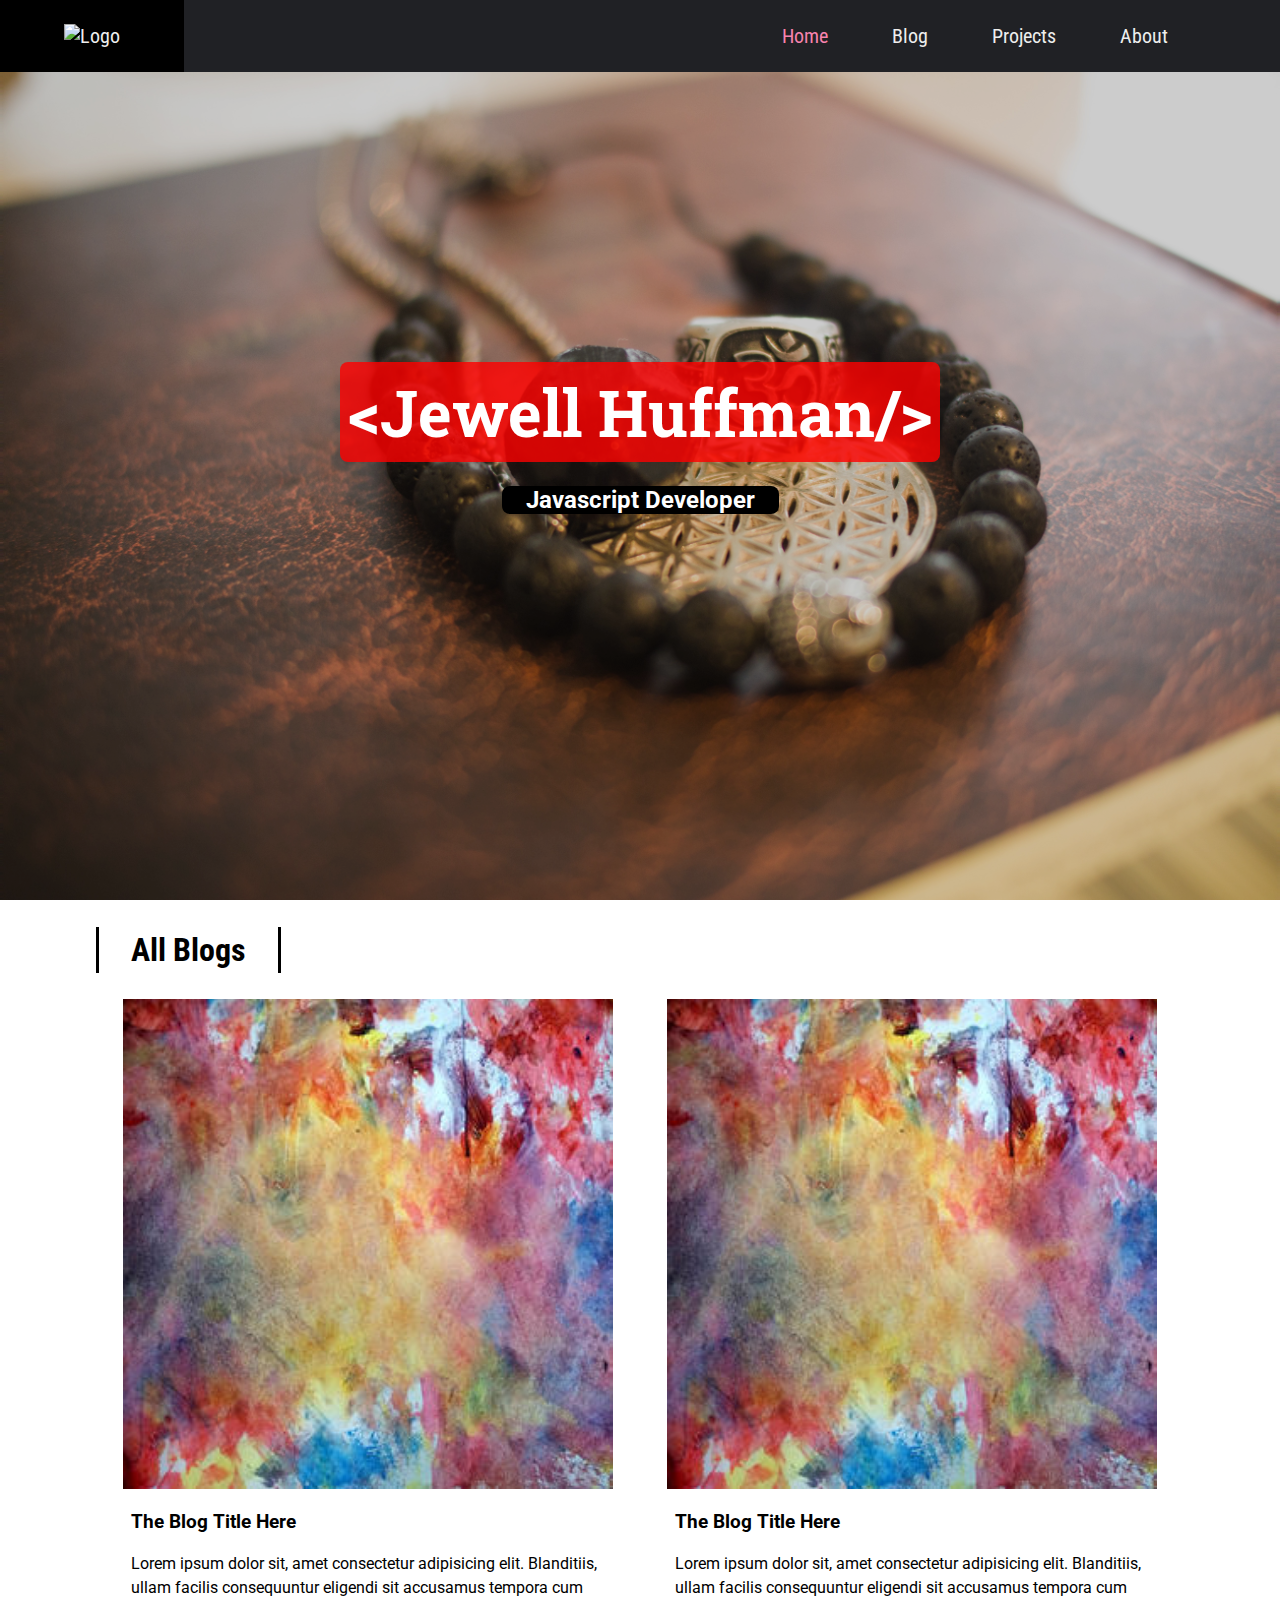
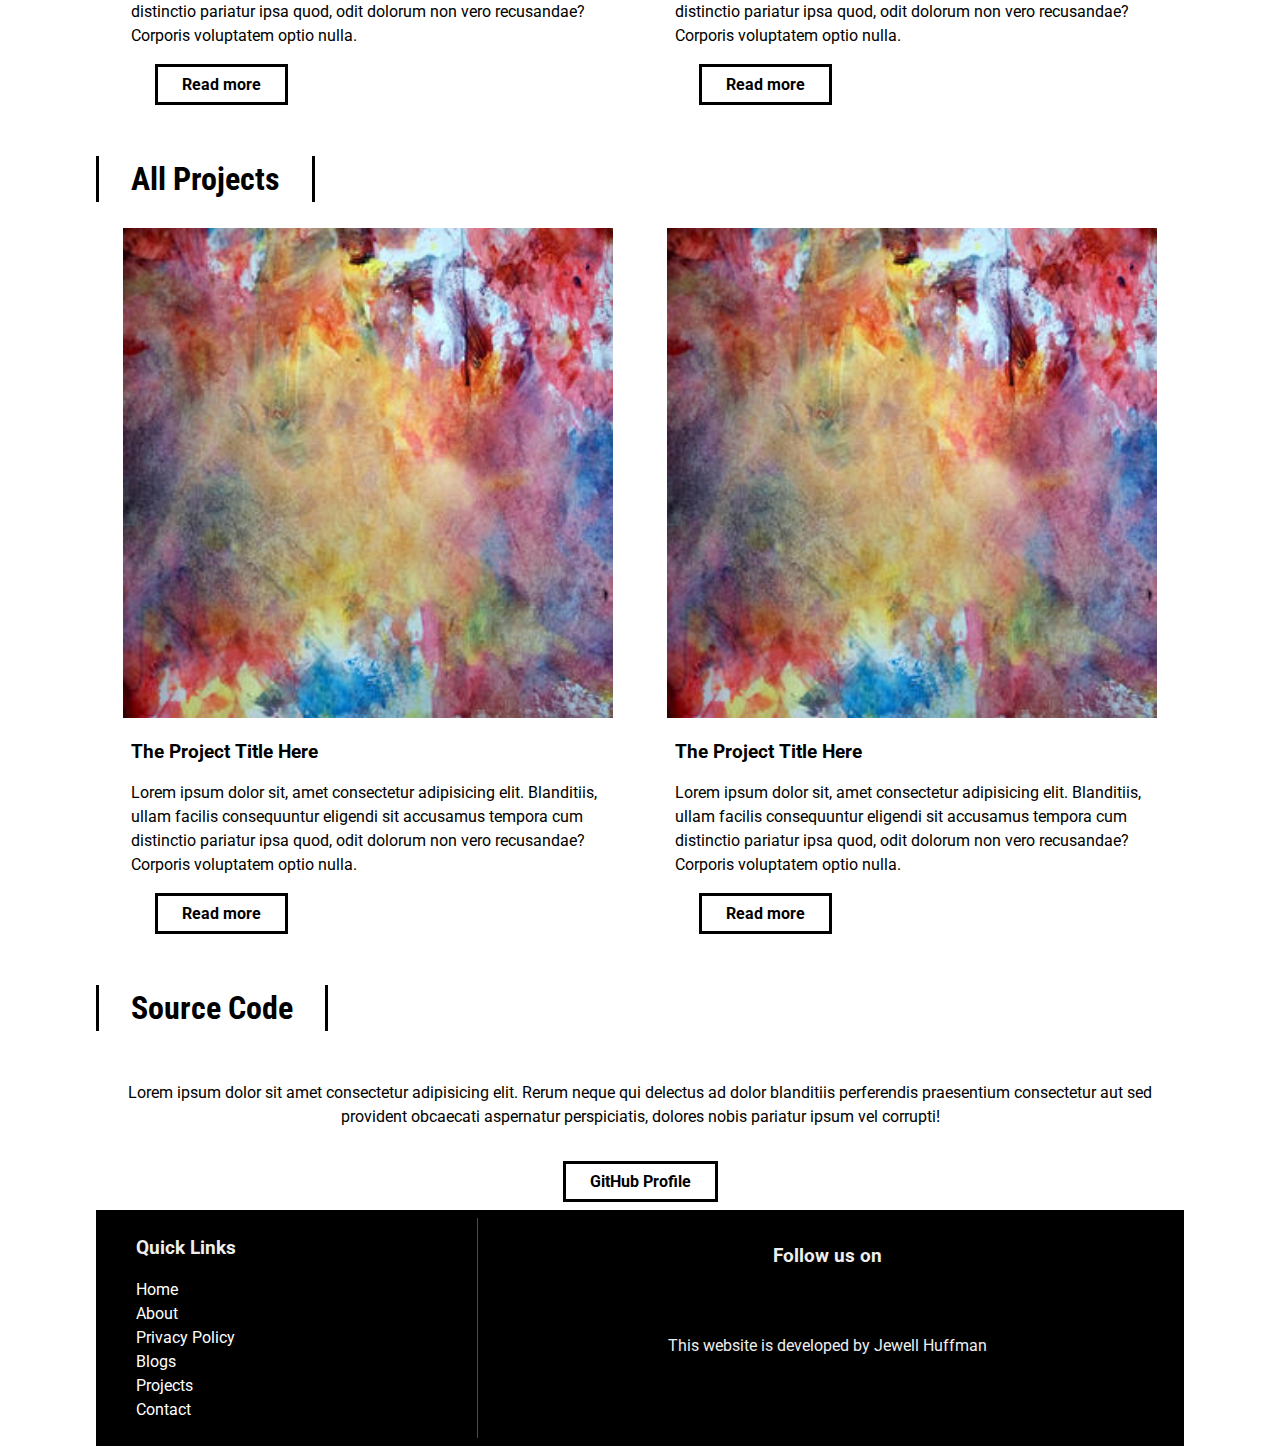
==== index.html @ e7cb85cb "Initial commit" ====
<!DOCTYPE html>
<html lang="en">

<head>
    <meta charset="UTF-8">
    <meta name="viewport" content="width=device-width, initial-scale=1.0">
    <meta http-equiv="X-UA-Compatible" content="ie=edge">
    <link rel="stylesheet" href="https://use.fontawesome.com/releases/v5.1.0/css/all.css" integrity="sha384-lKuwvrZot6UHsBSfcMvOkWwlCMgc0TaWr+30HWe3a4ltaBwTZhyTEggF5tJv8tbt"
        crossorigin="anonymous">
    <link href="https://fonts.googleapis.com/css?family=Roboto|Roboto+Condensed|Roboto+Slab" rel="stylesheet">
    <link rel="stylesheet" href="style.css">
    <title>Jewell H.</title>
</head>

<body>
    <div id="slideout-menu">
        <ul>
            <li>
                <a href="index.html">Home</a>
            </li>
            <li>
                <a href="blogslist.html">Blog</a>
            </li>
            <li>
                <a href="blogslist.html">Projects</a>
            </li>
            <li>
                <a href="about.html">About</a>
            </li>
            <li>
                <input type="text" placeholder="Search Here">
            </li>
        </ul>
    </div>

    <nav>
        <div id="logo-img">
            <a href="#">
                <img src="" alt="Logo">
            </a>
        </div>
        <div id="menu-icon">
            <i class="fas fa-bars"></i>
        </div>
        <ul>
            <li>
                <a class="active" href="index.html">Home</a>
            </li>
            <li>
                <a href="blogslist.html">Blog</a>
            </li>
            <li>
                <a href="blogslist.html">Projects</a>
            </li>
            <li>
                <a href="about.html">About</a>
            </li>
            <li>
                <div id="search-icon">
                    <i class="fas fa-search"></i>
                </div>
            </li>
        </ul>
    </nav>

    <div id="searchbox">
        <input type="text" placeholder="Search Here">
    </div>

    <div id="banner">
        <h1>&lt;Jewell Huffman/&gt;</h1>
        <h3>Javascript Developer</h3>
    </div>

    <main>
        <a href="blogslist.html">
            <h2 class="section-heading">All Blogs</h2>
        </a>

        <section>
            <div class="card">
                <div class="card-image">
                    <a href="blogpost.html">
                        <img src="img/1.jpg" alt="Card Image">
                    </a>
                </div>

                <div class="card-description">
                    <a href="blogpost.html">
                        <h3>The Blog Title Here</h3>
                    </a>
                    <p>
                        Lorem ipsum dolor sit, amet consectetur adipisicing elit. Blanditiis, ullam facilis consequuntur eligendi sit accusamus tempora
                        cum distinctio pariatur ipsa quod, odit dolorum non vero recusandae? Corporis voluptatem optio nulla.
                    </p>
                    <a href="blogpost.html" class="btn-readmore">Read more</a>
                </div>
            </div>

            <div class="card">
                <div class="card-image">
                    <a href="blogpost.html">
                        <img src="img/1.jpg" alt="Card Image">
                    </a>
                </div>

                <div class="card-description">
                    <a href="blogpost.html">
                        <h3>The Blog Title Here</h3>
                    </a>
                    <p>
                        Lorem ipsum dolor sit, amet consectetur adipisicing elit. Blanditiis, ullam facilis consequuntur eligendi sit accusamus tempora
                        cum distinctio pariatur ipsa quod, odit dolorum non vero recusandae? Corporis voluptatem optio nulla.
                    </p>
                    <a href="blogpost.html" class="btn-readmore">Read more</a>
                </div>
            </div>
        </section>

        <a href="blogslist.html">
        	<h2 class="section-heading">All Projects</h2>
    	</a>

        <section>
            <div class="card">
                <div class="card-image">
                    <a href="blogpost.html">
                        <img src="img/1.jpg" alt="Card Image">
                    </a>
                </div>

                <div class="card-description">
                    <a href="blogpost.html">
                        <h3>The Project Title Here</h3>
                    </a>
                    <p>
                        Lorem ipsum dolor sit, amet consectetur adipisicing elit. Blanditiis, ullam facilis consequuntur eligendi sit accusamus tempora
                        cum distinctio pariatur ipsa quod, odit dolorum non vero recusandae? Corporis voluptatem optio nulla.
                    </p>
                    <a href="blogpost.html" class="btn-readmore">Read more</a>
                </div>
            </div>

            <div class="card">
                <div class="card-image">
                    <a href="blogpost.html">
                        <img src="img/1.jpg" alt="Card Image">
                    </a>
                </div>

                <div class="card-description">
                    <a href="blogpost.html">
                        <h3>The Project Title Here</h3>
                    </a>
                    <p>
                        Lorem ipsum dolor sit, amet consectetur adipisicing elit. Blanditiis, ullam facilis consequuntur eligendi sit accusamus tempora
                        cum distinctio pariatur ipsa quod, odit dolorum non vero recusandae? Corporis voluptatem optio nulla.
                    </p>
                    <a href="blogpost.html" class="btn-readmore">Read more</a>
                </div>
            </div>
        </section>

        <h2 class="section-heading">Source Code</h2>

        <section id="section-source">
            <p>
                Lorem ipsum dolor sit amet consectetur adipisicing elit. Rerum neque qui delectus ad dolor blanditiis perferendis praesentium
                consectetur aut sed provident obcaecati aspernatur perspiciatis, dolores nobis pariatur ipsum vel corrupti!
            </p>
            <a href="#" class="btn-readmore">GitHub Profile</a>
        </section>

        <footer>
            <div id="left-footer">
                <h3>Quick Links</h3>
                <p>
                    <ul>
                        <li>
                            <a href="index.html">Home</a>
                        </li>
                        <li>
                            <a href="about.html">About</a>
                        </li>
                        <li>
                            <a href="#">Privacy Policy</a>
                        </li>
                        <li>
                            <a href="blogslist.html">Blogs</a>
                        </li>
                        <li>
                            <a href="blogslist.html">Projects</a>
                        </li>
                        <li>
                            <a href="#">Contact</a>
                        </li>
                    </ul>
                </p>
            </div>

            <div id="right-footer">
                <h3>Follow us on</h3>
                <div id="social-media-footer">
                    <ul>
                        <li>
                            <a href="#">
                                <i class="fab fa-facebook"></i>
                            </a>
                        </li>
                        <li>
                            <a href="#">
                                <i class="fab fa-youtube"></i>
                            </a>
                        </li>
                        <li>
                            <a href="#">
                                <i class="fab fa-github"></i>
                            </a>
                        </li>
                    </ul>
                </div>
                <p>This website is developed by Jewell Huffman</p>
            </div>
        </footer>

    </main>

    <script src="main.js"></script>
</body>

</html>
---- style.css ----
body {
    font-family: "Roboto", sans-serif;
    margin: 0;
  }
  
  h1 {
    padding: 8px;
    background: rgba(255, 0, 0, 0.8);
    border-radius: 8px;
    margin: 0;
    font-size: 64px;
    font-family: "Roboto Slab", serif;
  }
  
  p {
    line-height: 1.5;
  }
  
  main {
    margin: 0 auto;
  }
  
  a {
    text-decoration: none;
    color: black;
  }
  
  a:hover {
    text-decoration: underline;
  }
  
  /* Inputs */
  
  input,
  textarea {
    height: 32px;
    padding: 0 16px;
    font-family: "Roboto Condensed", sans-serif;
    font-size: 20px;
    border: none;
    box-shadow: inset 8px 3px 18px -4px rgba(0, 0, 0, 0.4);
  }
  
  input:focus,
  textarea:focus {
    outline: none;
  }
  
  /* Banner */
  
  #banner {
    height: 100vh;
    display: flex;
    align-items: center;
    justify-content: center;
    flex-direction: column;
    background: rgba(0, 0, 0, 0.2) url("img/marvin-meyer-rCswLUG8klo-unsplash.jpg");
    background-size: cover;
    background-attachment: fixed;
    background-position: center;
    background-blend-mode: overlay;
    color: white;
  }
  
  #banner h3 {
    background: black;
    border-radius: 8px;
    padding: 0 24px;
    font-size: 24px;
  }
  
  /* Search Box */
  
  #searchbox {
    position: fixed;
    right: 0;
    top: 24px;
    width: 500px;
    pointer-events: none;
    z-index: 50;
    transition: 0.4s;
  }
  
  #searchbox input {
    height: 48px;
    width: 100%;
  }
  
  /* Navigation */
  
  nav {
    height: 72px;
    background: #202125;
    width: 100%;
    margin: 0;
    position: fixed;
    font-family: "Roboto Condensed", sans-serif;
    font-size: 20px;
    display: flex;
    justify-content: space-between;
    padding: 0 16px 0 0;
    box-sizing: border-box;
    z-index: 100;
  }
  
  nav a {
    padding: 0 32px;
    color: #eee;
    transition: 0.4s;
  }
  
  nav a:hover {
    text-decoration: none;
    color: red;
  }
  
  nav ul {
    display: flex;
    list-style: none;
    justify-content: space-around;
    align-items: center;
    height: 100%;
    margin: 0;
  }
  
  .active {
    color: #f783ae;
  }
  
  #logo-img {
    display: flex;
    height: 100%;
    background: #111;
    padding: 0 32px;
    align-items: center;
    color: white;
    transition: 0.4s;
  }
  
  #logo-img img {
    height: 100px;
  }
  
  #logo-img:hover {
    background: black;
  }
  
  #menu-icon {
    height: 100%;
    font-size: 28px;
    padding: 0 4px;
    color: #eee;
    display: none;
    align-items: center;
  }
  
  /* Search Icon */
  
  #search-icon {
    color: white;
    padding: 0 32px;
    cursor: pointer;
    transition: 0.4s;
  }
  
  #search-icon:hover {
    color: red;
  }
  
  /* Slideout Menu */
  
  #slideout-menu {
    display: none;
    background: #2d3436;
    z-index: 100;
    position: fixed;
    transition: 0.4s;
    margin-top: 72px;
    width: 100%;
    text-align: center;
    opacity:0;
    pointer-events:none;
  }
  
  #slideout-menu ul {
    list-style: none;
    padding: 0 32px;
  }
  
  #slideout-menu ul li {
    padding: 8px;
  }
  
  #slideout-menu a {
    font-family: "Roboto Condensed", sans-serif;
    font-size: 20px;
    color: white;
  }
  
  #slideout-menu input {
    width: 85%;
    padding: 8px;
    font-family: "Roboto Condensed", sans-serif;
    font-size: 20px;
    text-align: center;
  }
  
  /* Sections */
  
  section {
    display: flex;
    justify-content: space-around;
    flex-wrap: wrap;
  }
  
  .section-heading {
    font-size: 32px;
    font-family: "Roboto Condensed", sans-serif;
    border-left: 3px solid black;
    border-right: 3px solid black;
    transition: all 0.4s;
    display: inline-block;
    padding: 4px 32px;
  }
  
  .section-heading:hover {
    padding: 4px 48px;
    background: red;
  }
  
  /* Section Source */
  
  #section-source p {
    padding: 8px;
    text-align: center;
  }
  
  #section-source a {
    margin: 8px;
    text-align: center;
  }
  
  /* Card */
  
  .card-image {
    transition: 0.4s;
  }
  
  .card-image:hover {
    box-shadow: 0 10px 6px -6px #777;
  }
  
  .card .card-description {
    padding: 0 8px;
  }
  
  .card-meta-blogpost{
    color:#333;
    font-size:14px;
    padding: 16px;
    font-family:'Roboto Slab', serif;
  }
  
  .card-meta-blogpost a{
    color:#333;
  }
  
  /* Button Read more */
  
  .btn-readmore {
    padding: 8px 24px;
    border: 3px solid black;
    transition: 0.4s;
    display: inline-block;
    margin-bottom: 24px;
    margin-left: 24px;
    font-weight: bold;
    cursor: pointer;
    background: white;
  }
  
  .btn-readmore:hover {
    background: red;
    text-decoration: none;
    padding: 8px 64px 8px 24px;
    color: white;
  }
  
  /* Footer */
  
  footer {
    background: black;
    padding: 8px;
    color: #eee;
    display: flex;
  }
  
  footer a {
    color: white;
  }
  
  footer #left-footer {
    flex: 1;
    border-right: 1px solid red;
    padding-left: 32px;
  }
  
  footer #left-footer ul {
    padding: 0;
    list-style: none;
    line-height: 1.5;
  }
  
  footer #right-footer {
    flex: 2;
    padding: 8px;
    text-align: center;
  }
  
  footer #social-media-footer a .fa-facebook,
  footer #social-media-footer a .fa-youtube,
  footer #social-media-footer a .fa-github {
    color: white;
    transition: 0.4s;
  }
  
  footer #social-media-footer ul {
    display: flex;
    list-style: none;
    justify-content: center;
    padding: 0;
  }
  
  footer #social-media-footer ul li {
    font-size: 48px;
    padding: 16px;
    transition: 0.4s;
  }
  
  footer #social-media-footer ul li:hover a .fa-youtube {
    color: red;
  }
  
  footer #social-media-footer ul li:hover a .fa-facebook {
    color: #3b5998;
  }
  
  footer #social-media-footer ul li:hover a .fa-github {
    color: #bbb;
  }
  
  /* Blog List page */
  
  .page-heading{
    font-size:32px;
    font-family:'Roboto Condensed', sans-serif;
    border-left:3px solid black;
    border-right:3px solid black;
    transition: all 0.4s;
    display:inline-block;
    padding:4px 32px;
    margin-top: 120px;
  }
  
  .page-heading:hover{
    padding:4px 48px;
    background:red;
  }
  
  .card-meta{
    color:#333;
    font-size: 14px;
    padding-left:8px;
    font-family:'Roboto Slab', serif;
  }
  
  .card-meta a{
    color:#333;
  }
  
  /* Pagination */
  
  .pagination{
    padding:8px;
    text-align:center;
    font-weight:bold;
  }
  
  .pagination a{
    border-top: 3px solid white;
    display: inline-block;
    padding:8px 16px;
    transition:0.4s;
  }
  
  .pagination a:hover{
    text-decoration: none;
    border-top:3px solid black;
  }
  
  /* Single Blogpost */
  
  #post-container{
    display: flex;
  }
  
  #blogpost{
    display: flex;
    flex-direction:column;
    width:70%;
    border-left:1px solid #999;
  }
  
  #blogpost .card{
    width:100%;
  }
  
  #blogpost .card-image:hover{
    box-shadow: none;
  }
  
  /* Sidebar */
  
  #sidebar{
    background:#333;
    flex:1;
    padding: 8px 16px;
    color:white;
    box-shadow: inset 27px 0 51px -18px rgba(0,0,0,0.75);
  }
  
  /* Comments section */
  
  #comments-section{
    border-top: 2px solid #eee;
    padding:8px;
  }
  
  
  /* Media Queries */
  
  @media (max-width: 900px) {
    nav ul {
      display: none;
    }
  
    #menu-icon {
      display: flex;
    }
  
    #slideout-menu {
      display: block;
    }
  
    #searchbox {
      display: none;
    }
  
    #blogpost{
      width:100%;
      border-left:0;
    }
  
    #sidebar{
      display: none;
    }
  }
  
  @media (max-width: 719px) {
    main {
      width: 95%;
    }
  
    section {
      flex-direction: column;
    }
  
    .card,
    .card .card-image img {
      width: 100%;
    }
  
    footer {
      flex-direction: column;
      text-align: center;
    }
  
    footer #left-footer {
      flex: 1;
      border-right: 0;
      padding-left: 0;
    }
  
    footer #right-footer {
      background: #eee;
      color: black;
    }
  
    footer #right-footer a {
      color: black;
    }
  
    footer #social-media-footer a .fa-facebook,
    footer #social-media-footer a .fa-youtube,
    footer #social-media-footer a .fa-github {
      color: black;
      transition: 0.4s;
    }
  }
  
  @media (max-width: 600px) {
    main {
      width: 100%;
    }
  
    h1 {
      font-size: 48px;
    }
  
    #banner h3 {
      font-size: 20px;
    }
  
    .card {
      text-align: center;
    }
  
    #logo-img {
      padding: 0;
    }
  }
  
  @media (min-width: 720px) {
    main {
      width: 95%;
    }
    .card {
      width: 45%;
    }
    .card .card-image img {
      width: 100%;
    }
  }
  
  @media (min-width: 1200px) {
    main {
      width: 85%;
    }
  }
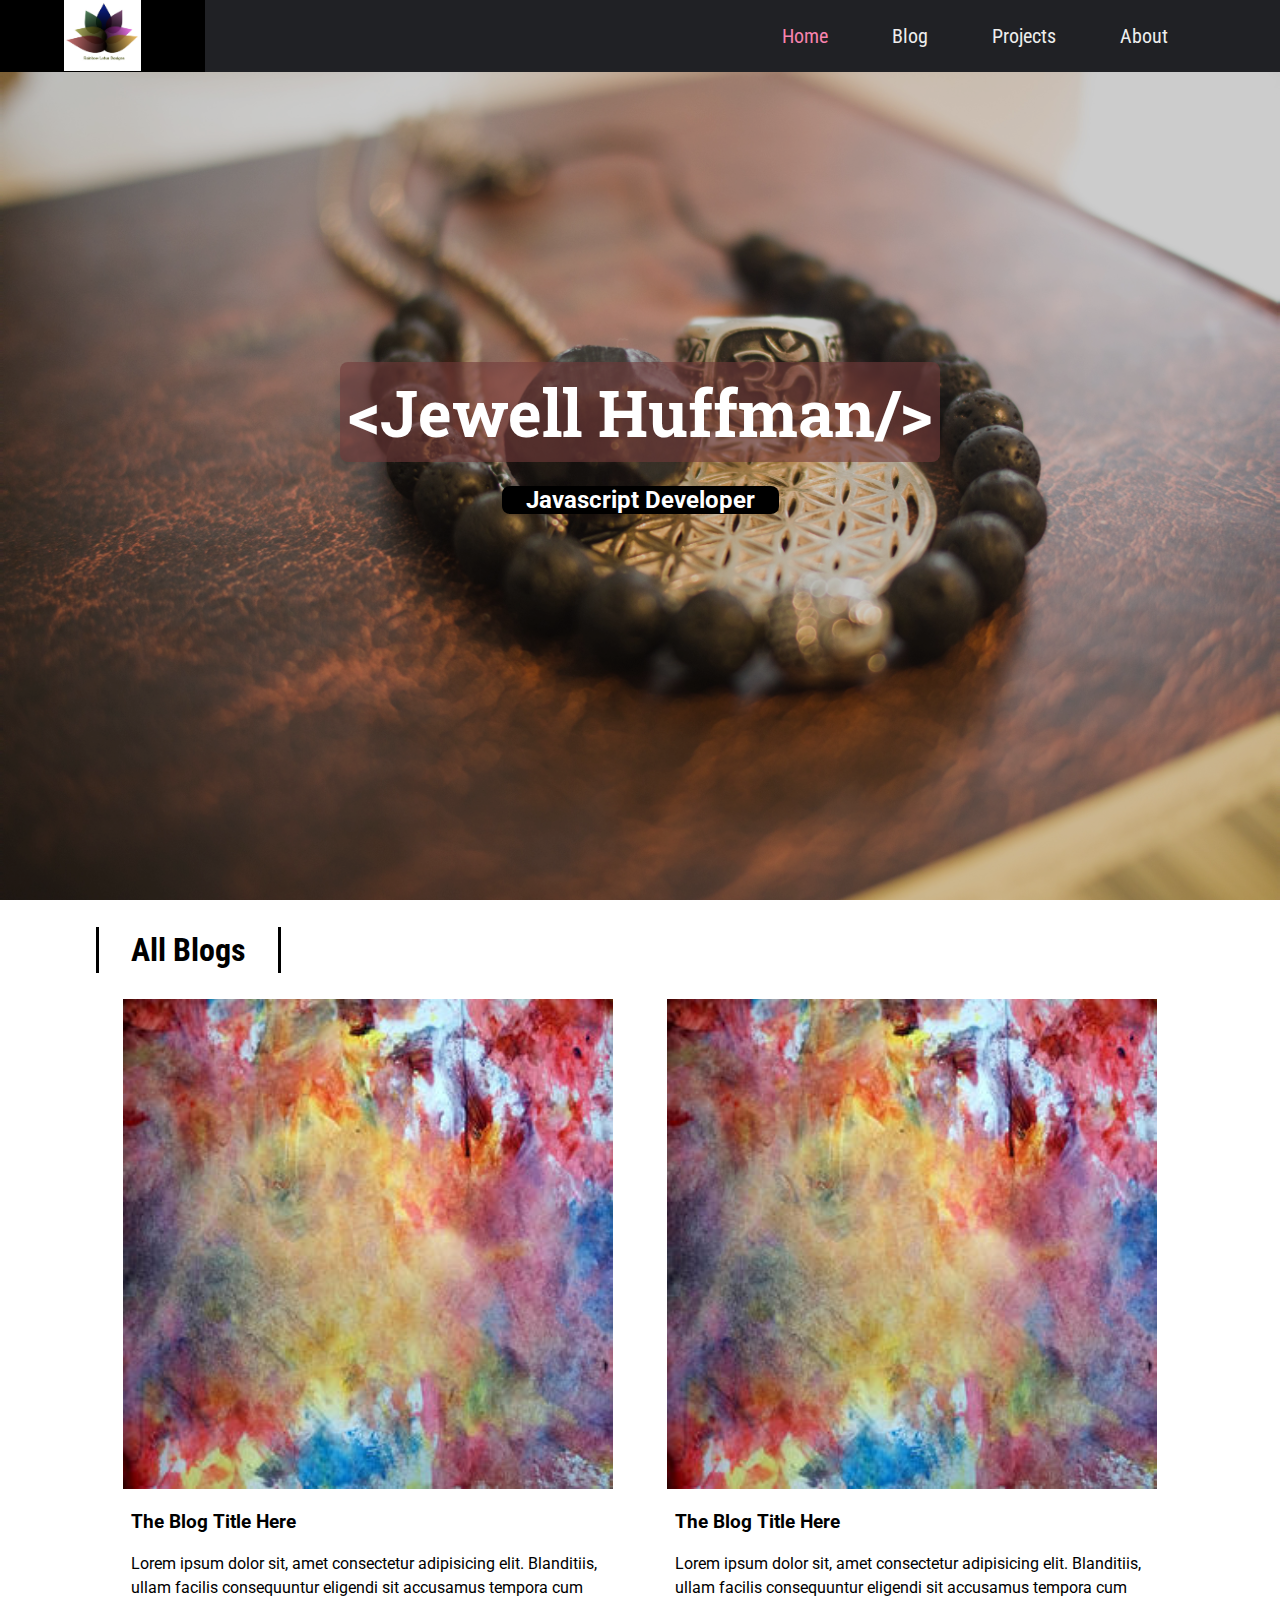
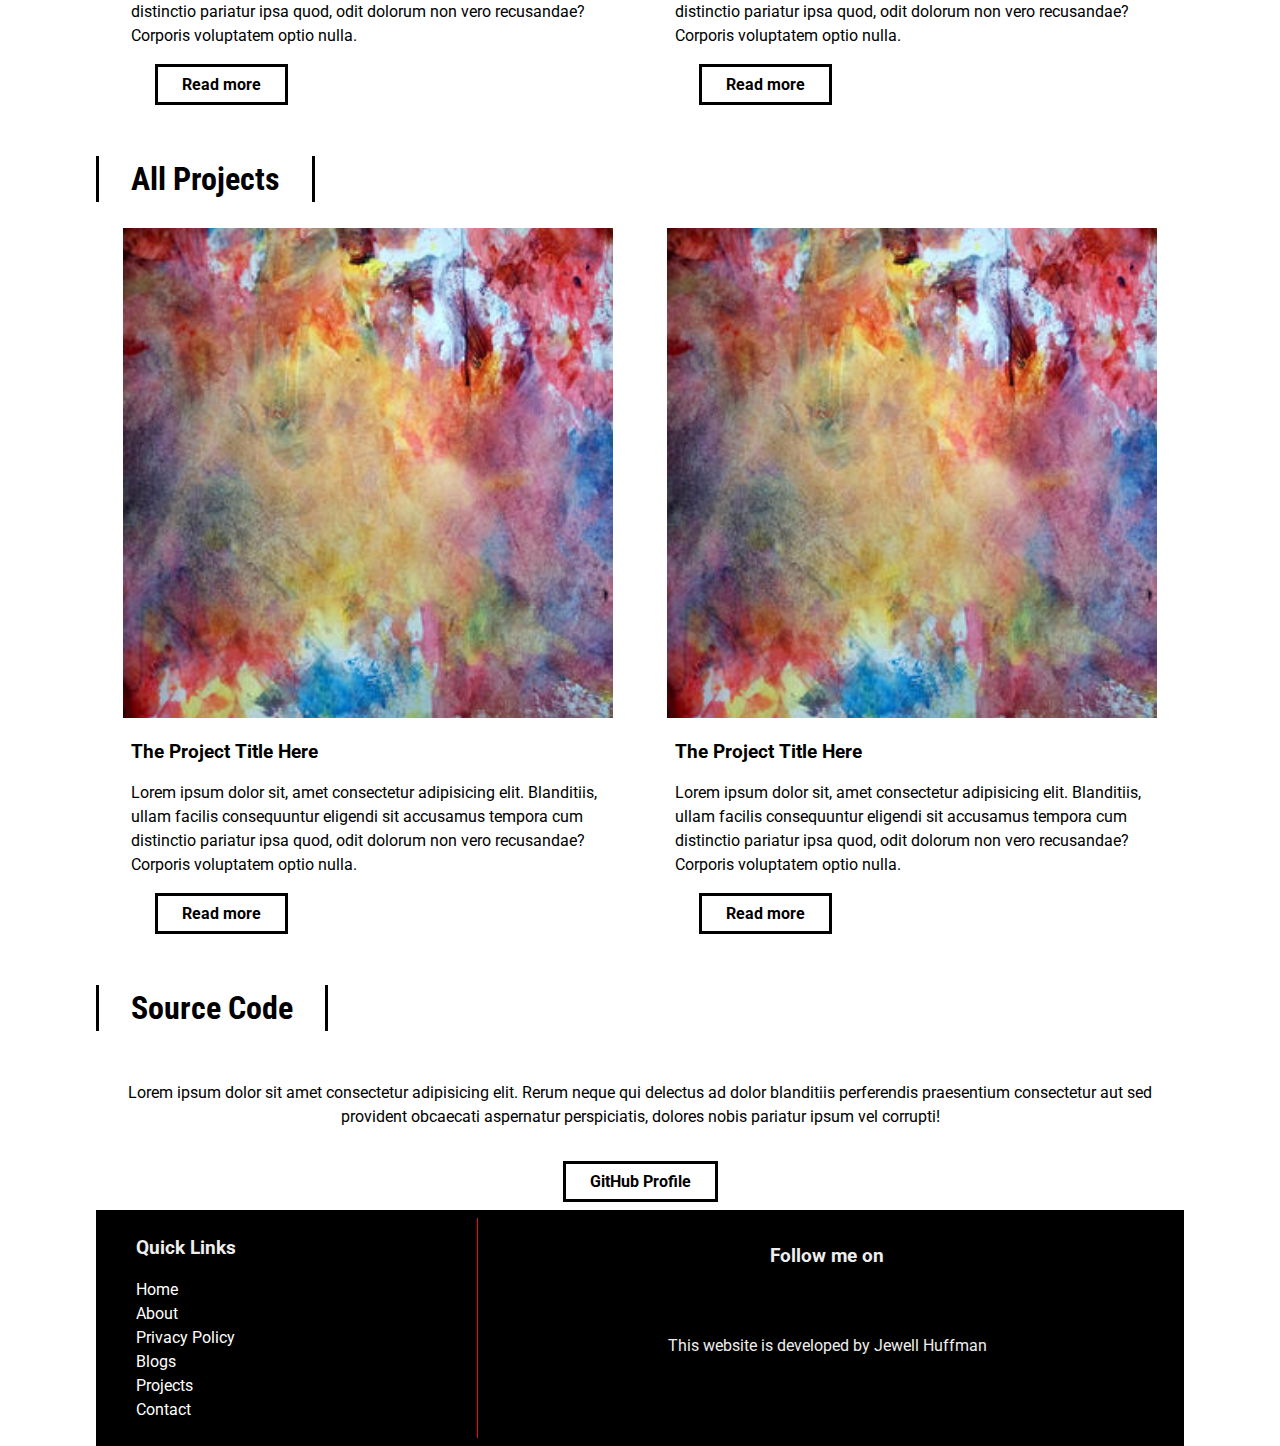
==== commit efc6370c: "CSS Update" ====
--- a/index.html
+++ b/index.html
@@ -37,7 +37,7 @@
     <nav>
         <div id="logo-img">
             <a href="#">
-                <img src="" alt="Logo">
+                <img src="img/lotus.jpg" alt="Logo">
             </a>
         </div>
         <div id="menu-icon">
@@ -200,17 +200,17 @@
             </div>
 
             <div id="right-footer">
-                <h3>Follow us on</h3>
+                <h3>Follow me on</h3>
                 <div id="social-media-footer">
                     <ul>
                         <li>
                             <a href="#">
-                                <i class="fab fa-facebook"></i>
+                                <i class="fab fa-instagram"></i>
                             </a>
                         </li>
                         <li>
                             <a href="#">
-                                <i class="fab fa-youtube"></i>
+                                <i class="fab fa-twitter"></i>
                             </a>
                         </li>
                         <li>
--- a/style.css
+++ b/style.css
@@ -5,7 +5,7 @@
   
   h1 {
     padding: 8px;
-    background: rgba(255, 0, 0, 0.8);
+    background: rgba(114, 58, 58, 0.6);
     border-radius: 8px;
     margin: 0;
     font-size: 64px;
@@ -138,7 +138,7 @@
   }
   
   #logo-img img {
-    height: 100px;
+    height: 75px;
   }
   
   #logo-img:hover {
@@ -317,8 +317,8 @@
     text-align: center;
   }
   
-  footer #social-media-footer a .fa-facebook,
-  footer #social-media-footer a .fa-youtube,
+  footer #social-media-footer a .fa-instagram,
+  footer #social-media-footer a .fa-twitter,
   footer #social-media-footer a .fa-github {
     color: white;
     transition: 0.4s;
@@ -337,11 +337,11 @@
     transition: 0.4s;
   }
   
-  footer #social-media-footer ul li:hover a .fa-youtube {
-    color: red;
-  }
-  
-  footer #social-media-footer ul li:hover a .fa-facebook {
+  footer #social-media-footer ul li:hover a .fa-instagram {
+    color: purple;
+  }
+  
+  footer #social-media-footer ul li:hover a .fa-twitter {
     color: #3b5998;
   }
   
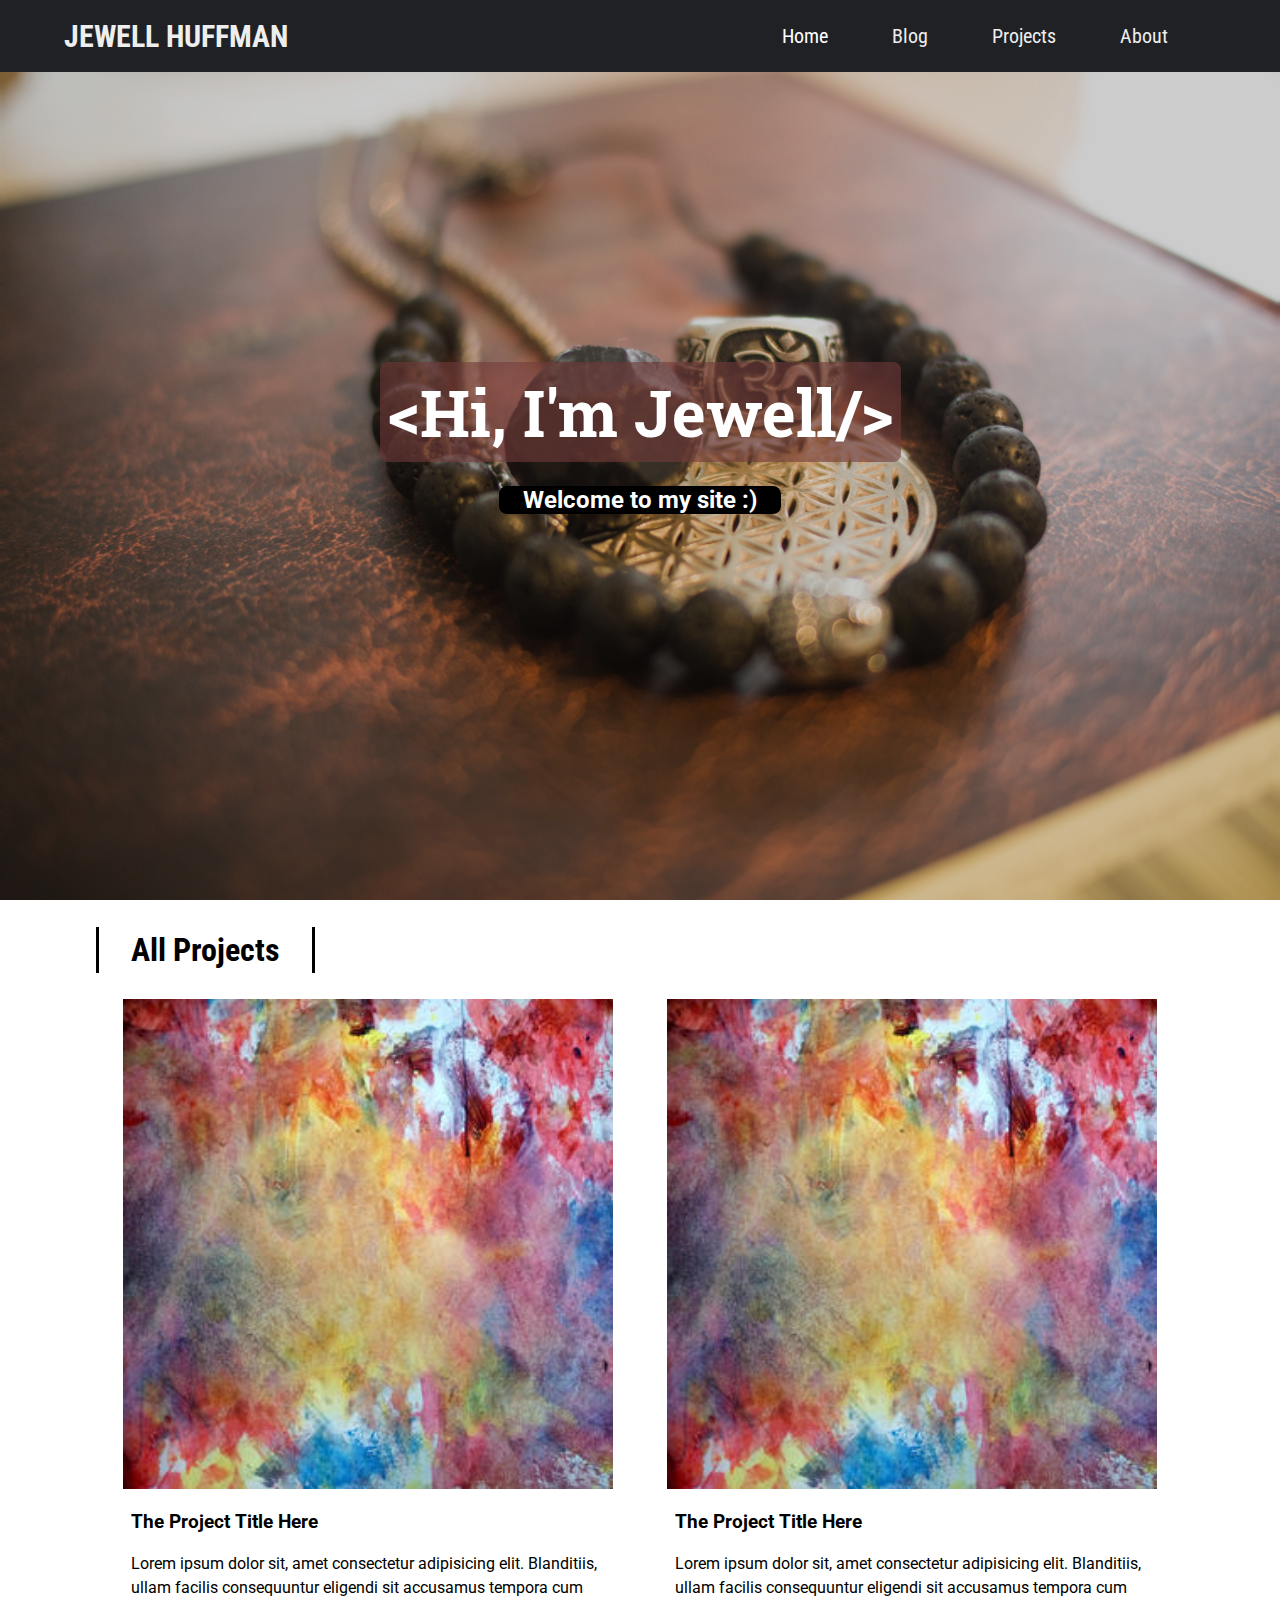
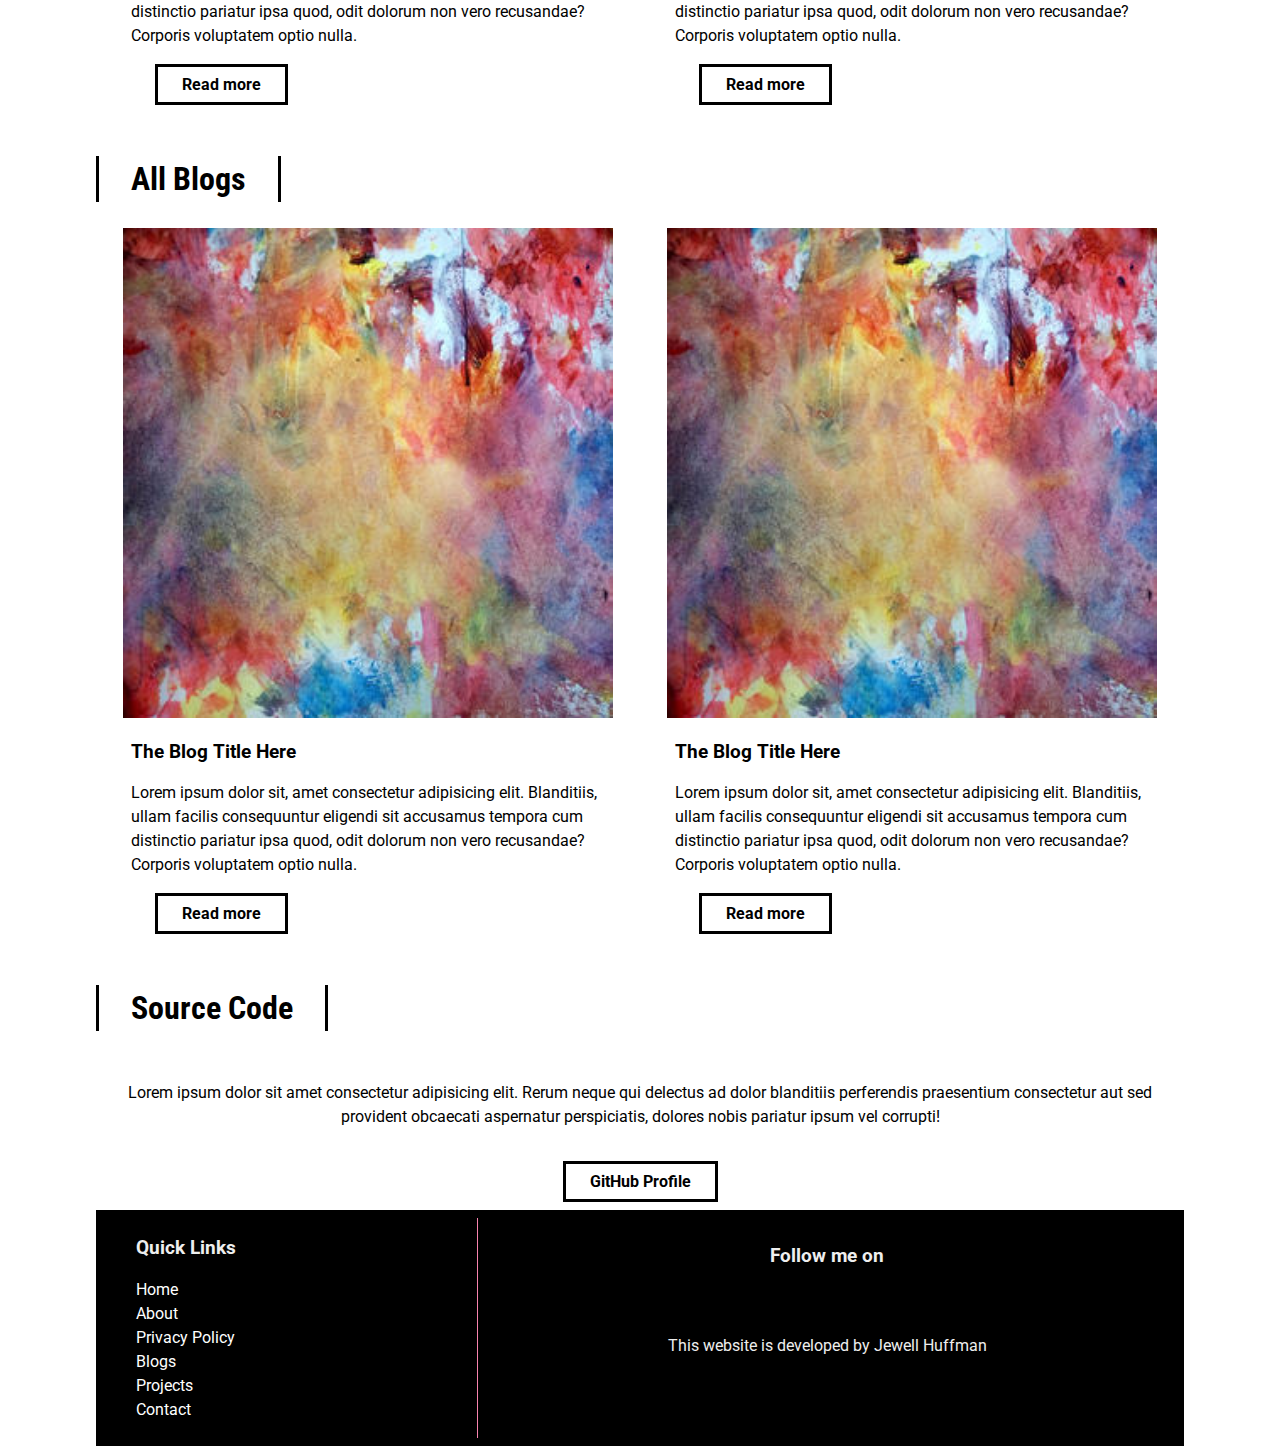
==== commit 38bb231d: "Finishing touches" ====
--- a/index.html
+++ b/index.html
@@ -37,7 +37,7 @@
     <nav>
         <div id="logo-img">
             <a href="#">
-                <img src="img/lotus.jpg" alt="Logo">
+                <h2>JEWELL HUFFMAN</h2>
             </a>
         </div>
         <div id="menu-icon">
@@ -69,11 +69,55 @@
     </div>
 
     <div id="banner">
-        <h1>&lt;Jewell Huffman/&gt;</h1>
-        <h3>Javascript Developer</h3>
+        <h1>&lt;Hi, I'm Jewell/&gt;</h1>
+        <h3>Welcome to my site :)</h3>
     </div>
 
     <main>
+            <a href="blogslist.html">
+                    <h2 class="section-heading">All Projects</h2>
+                </a>
+        
+                <section>
+                    <div class="card">
+                        <div class="card-image">
+                            <a href="blogpost.html">
+                                <img src="img/1.jpg" alt="Card Image">
+                            </a>
+                        </div>
+        
+                        <div class="card-description">
+                            <a href="blogpost.html">
+                                <h3>The Project Title Here</h3>
+                            </a>
+                            <p>
+                                Lorem ipsum dolor sit, amet consectetur adipisicing elit. Blanditiis, ullam facilis consequuntur eligendi sit accusamus tempora
+                                cum distinctio pariatur ipsa quod, odit dolorum non vero recusandae? Corporis voluptatem optio nulla.
+                            </p>
+                            <a href="blogpost.html" class="btn-readmore">Read more</a>
+                        </div>
+                    </div>
+        
+                    <div class="card">
+                        <div class="card-image">
+                            <a href="blogpost.html">
+                                <img src="img/1.jpg" alt="Card Image">
+                            </a>
+                        </div>
+        
+                        <div class="card-description">
+                            <a href="blogpost.html">
+                                <h3>The Project Title Here</h3>
+                            </a>
+                            <p>
+                                Lorem ipsum dolor sit, amet consectetur adipisicing elit. Blanditiis, ullam facilis consequuntur eligendi sit accusamus tempora
+                                cum distinctio pariatur ipsa quod, odit dolorum non vero recusandae? Corporis voluptatem optio nulla.
+                            </p>
+                            <a href="blogpost.html" class="btn-readmore">Read more</a>
+                        </div>
+                    </div>
+                </section>
+
         <a href="blogslist.html">
             <h2 class="section-heading">All Blogs</h2>
         </a>
@@ -118,49 +162,6 @@
             </div>
         </section>
 
-        <a href="blogslist.html">
-        	<h2 class="section-heading">All Projects</h2>
-    	</a>
-
-        <section>
-            <div class="card">
-                <div class="card-image">
-                    <a href="blogpost.html">
-                        <img src="img/1.jpg" alt="Card Image">
-                    </a>
-                </div>
-
-                <div class="card-description">
-                    <a href="blogpost.html">
-                        <h3>The Project Title Here</h3>
-                    </a>
-                    <p>
-                        Lorem ipsum dolor sit, amet consectetur adipisicing elit. Blanditiis, ullam facilis consequuntur eligendi sit accusamus tempora
-                        cum distinctio pariatur ipsa quod, odit dolorum non vero recusandae? Corporis voluptatem optio nulla.
-                    </p>
-                    <a href="blogpost.html" class="btn-readmore">Read more</a>
-                </div>
-            </div>
-
-            <div class="card">
-                <div class="card-image">
-                    <a href="blogpost.html">
-                        <img src="img/1.jpg" alt="Card Image">
-                    </a>
-                </div>
-
-                <div class="card-description">
-                    <a href="blogpost.html">
-                        <h3>The Project Title Here</h3>
-                    </a>
-                    <p>
-                        Lorem ipsum dolor sit, amet consectetur adipisicing elit. Blanditiis, ullam facilis consequuntur eligendi sit accusamus tempora
-                        cum distinctio pariatur ipsa quod, odit dolorum non vero recusandae? Corporis voluptatem optio nulla.
-                    </p>
-                    <a href="blogpost.html" class="btn-readmore">Read more</a>
-                </div>
-            </div>
-        </section>
 
         <h2 class="section-heading">Source Code</h2>
 
--- a/style.css
+++ b/style.css
@@ -111,7 +111,7 @@
   
   nav a:hover {
     text-decoration: none;
-    color: red;
+    color: #f783ae;
   }
   
   nav ul {
@@ -124,13 +124,13 @@
   }
   
   .active {
-    color: #f783ae;
+    color: white;
   }
   
   #logo-img {
     display: flex;
     height: 100%;
-    background: #111;
+    background: #202125;
     padding: 0 32px;
     align-items: center;
     color: white;
@@ -142,7 +142,7 @@
   }
   
   #logo-img:hover {
-    background: black;
+    background:#202125;
   }
   
   #menu-icon {
@@ -164,7 +164,7 @@
   }
   
   #search-icon:hover {
-    color: red;
+    color: #f783ae;
   }
   
   /* Slideout Menu */
@@ -225,7 +225,7 @@
   
   .section-heading:hover {
     padding: 4px 48px;
-    background: red;
+    background: #f783ae;
   }
   
   /* Section Source */
@@ -280,7 +280,7 @@
   }
   
   .btn-readmore:hover {
-    background: red;
+    background: #f783ae;
     text-decoration: none;
     padding: 8px 64px 8px 24px;
     color: white;
@@ -301,7 +301,7 @@
   
   footer #left-footer {
     flex: 1;
-    border-right: 1px solid red;
+    border-right: 1px solid #f783ae;
     padding-left: 32px;
   }
   
@@ -364,7 +364,7 @@
   
   .page-heading:hover{
     padding:4px 48px;
-    background:red;
+    background:#f783ae;
   }
   
   .card-meta{
